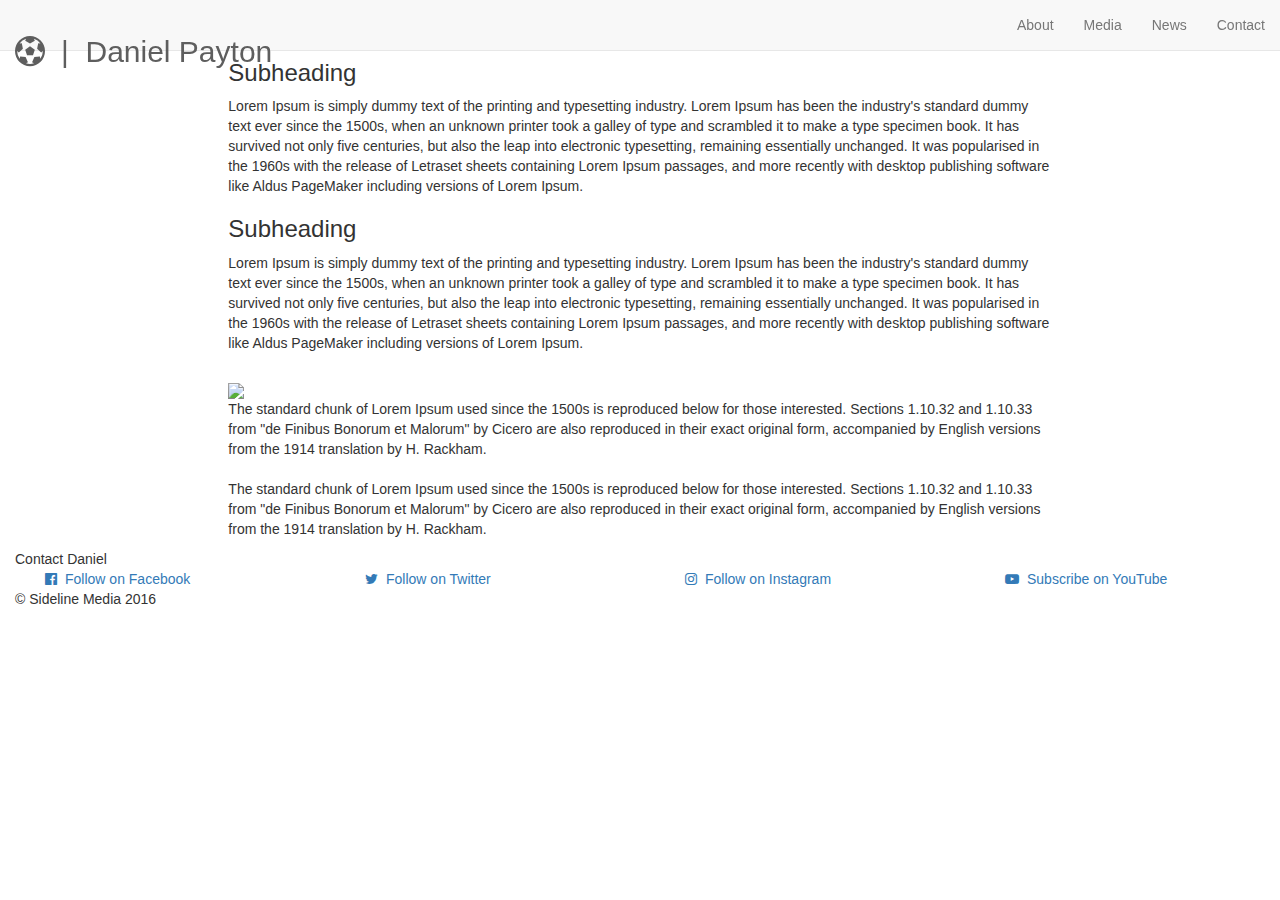
==== news.html @ 7bdb6a08 "Add index and news html pages" ====
<!DOCTYPE html>
<html>
  <head>
    <meta name="viewport" content="width=device-width, initial-scale=1.0">
    <meta charset="UTF-8">
    <!-- Favicon and Title-->
    <title>Daniel Payton</title>
    <link rel="shortcut icon" href="img/logo.png">
    <!-- META TAGS-->
    <meta property="og:title" content="Ticker">
    <meta property="og:description" content="Ticker">
    <!-- CSS CDNs-->
    <link rel="stylesheet" href="https://maxcdn.bootstrapcdn.com/bootstrap/3.3.6/css/bootstrap.min.css">
    <link rel="stylesheet" href="https://cdnjs.cloudflare.com/ajax/libs/animate.css/3.5.1/animate.min.css">
    <link rel="stylesheet" href="https://maxcdn.bootstrapcdn.com/font-awesome/4.5.0/css/font-awesome.min.css">
    <link rel="stylesheet" href="https://cdnjs.cloudflare.com/ajax/libs/hover.css/2.0.2/css/hover-min.css">
    <!-- MY CSS FILE-->
    <link rel="stylesheet" href="./source/jquery.fancybox.css">
    <link rel="stylesheet" href="scss/design.css" media="all">
  </head>
  <body>
    <nav class="navbar navbar-default navbar-fixed-top">
      <div class="container-fluid">
        <div class="navbar-header">
          <button type="button" data-toggle="collapse" data-target="#bs-example-navbar-collapse-1" aria-expanded="false" class="navbar-toggle collapsed"><span class="sr-only">Toggle navigation</span><span class="icon-bar"></span><span class="icon-bar"></span><span class="icon-bar"></span></button><a href="/" class="navbar-brand">
            <h2 class="navbar-header"> <span class="fa fa-futbol-o">&nbsp;&nbsp;</span>| &nbsp;Daniel Payton</h2></a>
        </div>
        <div id="bs-example-navbar-collapse-1" class="collapse navbar-collapse">
          <ul class="nav navbar-nav navbar-right">
            <li><a href="#" class="goAbout">About</a></li>
            <li><a href="#" class="goMedia">Media</a></li>
            <li><a href="#" class="goNews">News</a></li>
            <li><a href="#" class="goContact">Contact</a></li>
          </ul>
        </div>
      </div>
    </nav>
    <div class="col-md-12 news-cover-xl">
      <div class="row">
        <div class="basics-info"><span class="name">Daniel Payton to Utah State</span><br><span class="sub change-now">August 12, 2016</span></div>
      </div>
    </div>
    <div class="col-md-12 main-news">
      <div class="row">
        <div class="col-md-8 col-md-offset-2">
          <h3>Subheading</h3>
          <p>
             
            Lorem Ipsum is simply dummy text of the printing and typesetting industry. Lorem Ipsum has been the industry's standard dummy text ever since the 1500s, when an unknown printer took a galley of type and scrambled it to make a type specimen book. It has survived not only five centuries, but also the leap into electronic typesetting, remaining essentially unchanged. It was popularised in the 1960s with the release of Letraset sheets containing Lorem Ipsum passages, and more recently with desktop publishing software like Aldus PageMaker including versions of Lorem Ipsum.
          </p>
          <h3>Subheading</h3>
          <p>
             
            Lorem Ipsum is simply dummy text of the printing and typesetting industry. Lorem Ipsum <span>has been the industry's standard dummy text ever since the 1500s, </span>when an unknown printer took a galley of type and scrambled it to make a type specimen book. It has survived not only five centuries, but also the leap into electronic typesetting, remaining essentially unchanged. It was popularised in the 1960s with the release of Letraset sheets containing Lorem Ipsum passages, and more recently with desktop publishing software like Aldus PageMaker including versions of Lorem Ipsum.
          </p><br><img src="https://goo.gl/kSEUXv" class="img-responsive">
          <p>The standard chunk of Lorem Ipsum used since the 1500s is reproduced below for those interested. Sections 1.10.32 and 1.10.33 from "de Finibus Bonorum et Malorum" by Cicero are also reproduced in their exact original form, accompanied by English versions from the 1914 translation by H. Rackham.<br><br>The standard chunk of Lorem Ipsum used since the 1500s is reproduced below for those interested. Sections 1.10.32 and 1.10.33 from "de Finibus Bonorum et Malorum" by Cicero are also reproduced in their exact original form, accompanied by English versions from the 1914 translation by H. Rackham.</p>
        </div>
      </div>
    </div>
    <div class="col-md-12 contact-cover"><span class="title">Contact Daniel</span>
      <div class="row">
        <div class="col-md-3"><a href="#">
            <div class="col-md-12 card">
              <div class="col-md-12"><a href="#"> <span class="fa fa-facebook-official">&nbsp;&nbsp;</span>Follow on Facebook</a></div>
            </div></a></div>
        <div class="col-md-3"><a href="#">
            <div class="col-md-12 card">
              <div class="col-md-12"><a href="#"> <span class="fa fa-twitter">&nbsp;&nbsp;</span>Follow on Twitter</a></div>
            </div></a></div>
        <div class="col-md-3"><a href="#">
            <div class="col-md-12 card">
              <div class="col-md-12"><a href="#"> <span class="fa fa-instagram">&nbsp;&nbsp;</span>Follow on Instagram</a></div>
            </div></a></div>
        <div class="col-md-3"><a href="#">
            <div class="col-md-12 card">
              <div class="col-md-12"><a href="#"> <span class="fa fa-youtube-play">&nbsp;&nbsp;</span>Subscribe on YouTube</a></div>
            </div></a></div>
      </div>
    </div>
    <div class="col-md-12 footer">
      <p>&copy; Sideline Media 2016</p>
    </div>
    <!-- JAVASCRIPT CDNs-->
    <script src="https://ajax.googleapis.com/ajax/libs/jquery/2.1.4/jquery.min.js"></script>
    <script src="https://maxcdn.bootstrapcdn.com/bootstrap/3.3.6/js/bootstrap.min.js"></script>
    <script src="https://cdnjs.cloudflare.com/ajax/libs/wow/1.1.2/wow.min.js"></script>
    <!-- MY JAVSCRIPT FILE-->
    <script type="text/javascript" src="./source/jquery.fancybox.js"></script>
    <script src="js/script.js"></script>
  </body>
</html>
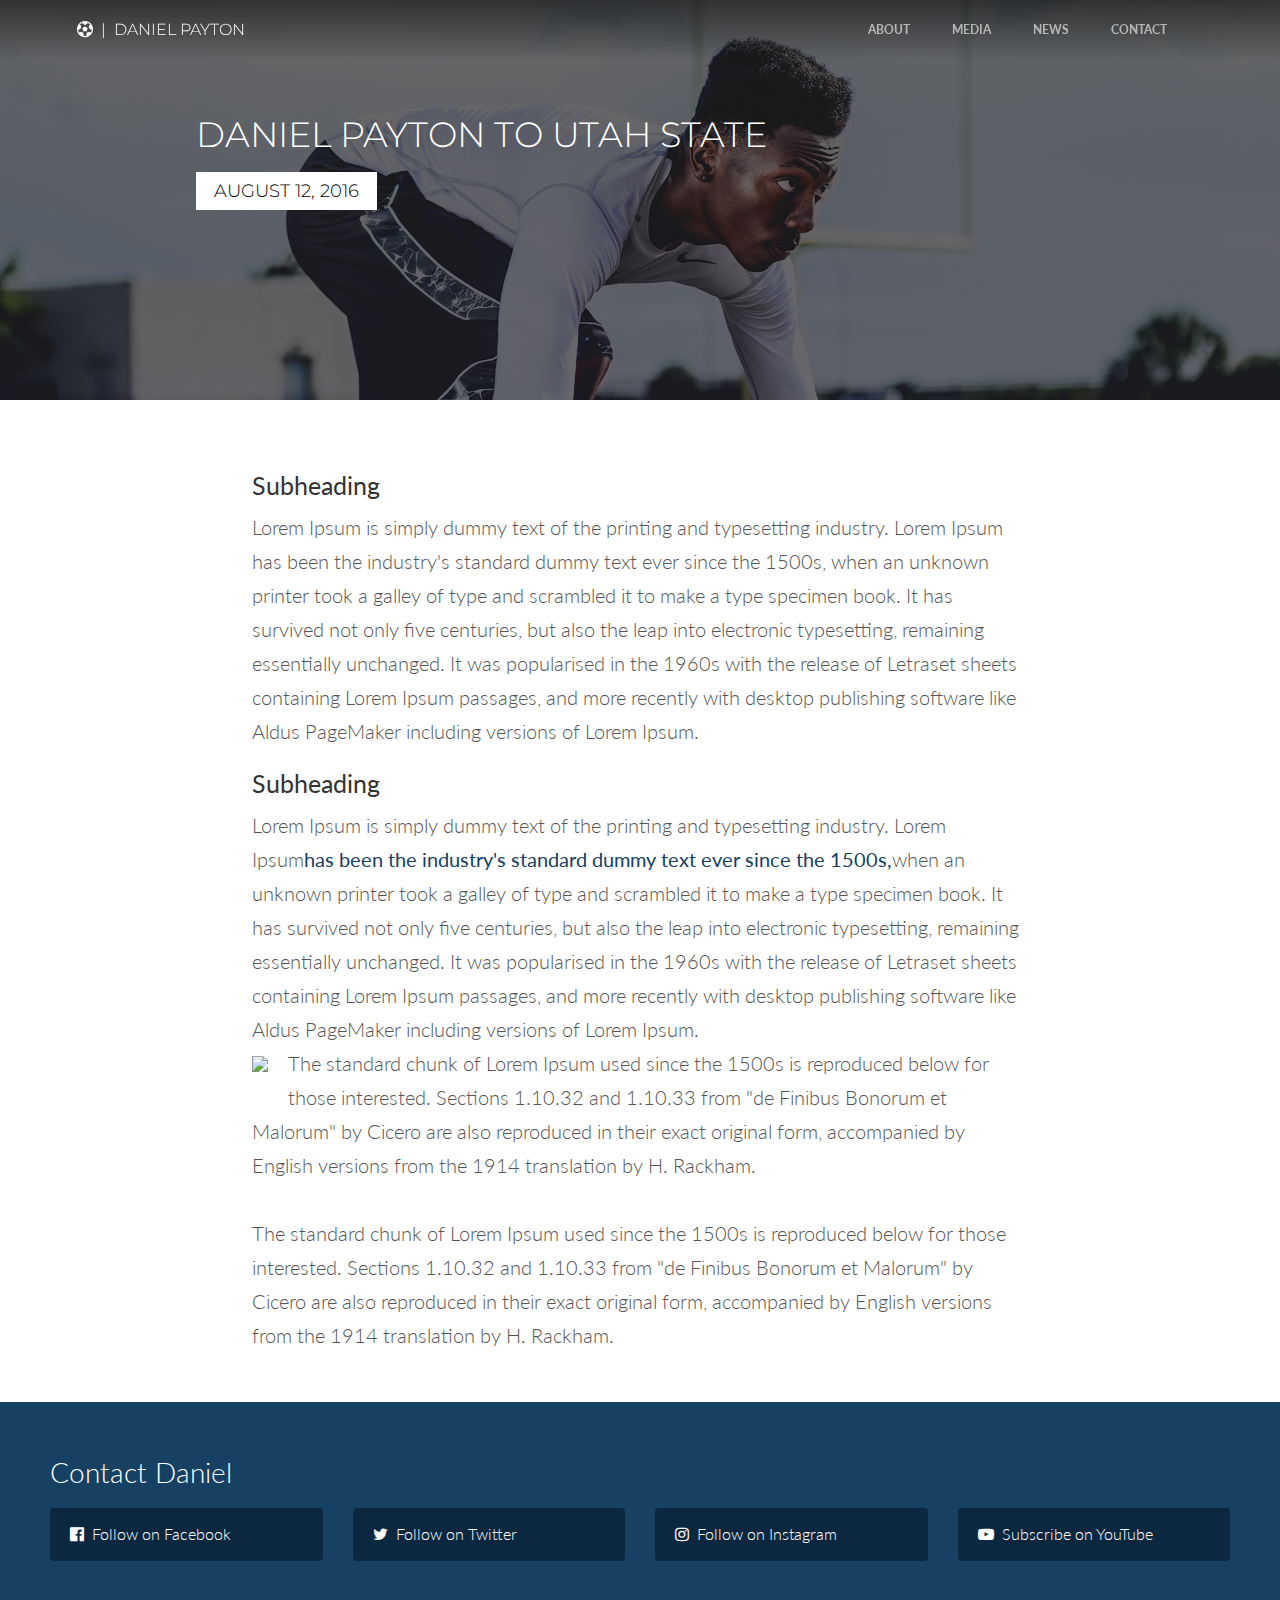
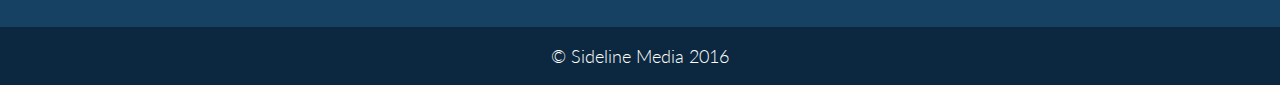
==== commit e5a43c3e: "Update links to blogs" ====
--- a/news.html
+++ b/news.html
@@ -16,21 +16,21 @@
     <link rel="stylesheet" href="https://cdnjs.cloudflare.com/ajax/libs/hover.css/2.0.2/css/hover-min.css">
     <!-- MY CSS FILE-->
     <link rel="stylesheet" href="./source/jquery.fancybox.css">
-    <link rel="stylesheet" href="scss/design.css" media="all">
+    <link rel="stylesheet" href="css/design.css" media="all">
   </head>
   <body>
     <nav class="navbar navbar-default navbar-fixed-top">
       <div class="container-fluid">
         <div class="navbar-header">
-          <button type="button" data-toggle="collapse" data-target="#bs-example-navbar-collapse-1" aria-expanded="false" class="navbar-toggle collapsed"><span class="sr-only">Toggle navigation</span><span class="icon-bar"></span><span class="icon-bar"></span><span class="icon-bar"></span></button><a href="/" class="navbar-brand">
-            <h2 class="navbar-header"> <span class="fa fa-futbol-o">&nbsp;&nbsp;</span>| &nbsp;Daniel Payton</h2></a>
+          <button class="navbar-toggle collapsed" type="button" data-toggle="collapse" data-target="#bs-example-navbar-collapse-1" aria-expanded="false"><span class="sr-only">Toggle navigation</span><span class="icon-bar"></span><span class="icon-bar"></span><span class="icon-bar"></span></button><a class="navbar-brand" href="/">
+            <h2 class="navbar-header"><span class="fa fa-futbol-o">&nbsp;&nbsp;</span>| &nbsp;Daniel Payton</h2></a>
         </div>
-        <div id="bs-example-navbar-collapse-1" class="collapse navbar-collapse">
+        <div class="collapse navbar-collapse" id="bs-example-navbar-collapse-1">
           <ul class="nav navbar-nav navbar-right">
-            <li><a href="#" class="goAbout">About</a></li>
-            <li><a href="#" class="goMedia">Media</a></li>
-            <li><a href="#" class="goNews">News</a></li>
-            <li><a href="#" class="goContact">Contact</a></li>
+            <li><a class="goAbout" href="#">About</a></li>
+            <li><a class="goMedia" href="#">Media</a></li>
+            <li><a class="goNews" href="#">News</a></li>
+            <li><a class="goContact" href="#">Contact</a></li>
           </ul>
         </div>
       </div>
@@ -44,15 +44,9 @@
       <div class="row">
         <div class="col-md-8 col-md-offset-2">
           <h3>Subheading</h3>
-          <p>
-             
-            Lorem Ipsum is simply dummy text of the printing and typesetting industry. Lorem Ipsum has been the industry's standard dummy text ever since the 1500s, when an unknown printer took a galley of type and scrambled it to make a type specimen book. It has survived not only five centuries, but also the leap into electronic typesetting, remaining essentially unchanged. It was popularised in the 1960s with the release of Letraset sheets containing Lorem Ipsum passages, and more recently with desktop publishing software like Aldus PageMaker including versions of Lorem Ipsum.
-          </p>
+          <p>Lorem Ipsum is simply dummy text of the printing and typesetting industry. Lorem Ipsum has been the industry's standard dummy text ever since the 1500s, when an unknown printer took a galley of type and scrambled it to make a type specimen book. It has survived not only five centuries, but also the leap into electronic typesetting, remaining essentially unchanged. It was popularised in the 1960s with the release of Letraset sheets containing Lorem Ipsum passages, and more recently with desktop publishing software like Aldus PageMaker including versions of Lorem Ipsum.</p>
           <h3>Subheading</h3>
-          <p>
-             
-            Lorem Ipsum is simply dummy text of the printing and typesetting industry. Lorem Ipsum <span>has been the industry's standard dummy text ever since the 1500s, </span>when an unknown printer took a galley of type and scrambled it to make a type specimen book. It has survived not only five centuries, but also the leap into electronic typesetting, remaining essentially unchanged. It was popularised in the 1960s with the release of Letraset sheets containing Lorem Ipsum passages, and more recently with desktop publishing software like Aldus PageMaker including versions of Lorem Ipsum.
-          </p><br><img src="https://goo.gl/kSEUXv" class="img-responsive">
+          <p>Lorem Ipsum is simply dummy text of the printing and typesetting industry. Lorem Ipsum<span>has been the industry's standard dummy text ever since the 1500s,</span>when an unknown printer took a galley of type and scrambled it to make a type specimen book. It has survived not only five centuries, but also the leap into electronic typesetting, remaining essentially unchanged. It was popularised in the 1960s with the release of Letraset sheets containing Lorem Ipsum passages, and more recently with desktop publishing software like Aldus PageMaker including versions of Lorem Ipsum.</p><br><img class="img-responsive" src="https://goo.gl/kSEUXv">
           <p>The standard chunk of Lorem Ipsum used since the 1500s is reproduced below for those interested. Sections 1.10.32 and 1.10.33 from "de Finibus Bonorum et Malorum" by Cicero are also reproduced in their exact original form, accompanied by English versions from the 1914 translation by H. Rackham.<br><br>The standard chunk of Lorem Ipsum used since the 1500s is reproduced below for those interested. Sections 1.10.32 and 1.10.33 from "de Finibus Bonorum et Malorum" by Cicero are also reproduced in their exact original form, accompanied by English versions from the 1914 translation by H. Rackham.</p>
         </div>
       </div>
@@ -61,19 +55,19 @@
       <div class="row">
         <div class="col-md-3"><a href="#">
             <div class="col-md-12 card">
-              <div class="col-md-12"><a href="#"> <span class="fa fa-facebook-official">&nbsp;&nbsp;</span>Follow on Facebook</a></div>
+              <div class="col-md-12"><a href="#"><span class="fa fa-facebook-official">&nbsp;&nbsp;</span>Follow on Facebook</a></div>
             </div></a></div>
         <div class="col-md-3"><a href="#">
             <div class="col-md-12 card">
-              <div class="col-md-12"><a href="#"> <span class="fa fa-twitter">&nbsp;&nbsp;</span>Follow on Twitter</a></div>
+              <div class="col-md-12"><a href="#"><span class="fa fa-twitter">&nbsp;&nbsp;</span>Follow on Twitter</a></div>
             </div></a></div>
         <div class="col-md-3"><a href="#">
             <div class="col-md-12 card">
-              <div class="col-md-12"><a href="#"> <span class="fa fa-instagram">&nbsp;&nbsp;</span>Follow on Instagram</a></div>
+              <div class="col-md-12"><a href="#"><span class="fa fa-instagram">&nbsp;&nbsp;</span>Follow on Instagram</a></div>
             </div></a></div>
         <div class="col-md-3"><a href="#">
             <div class="col-md-12 card">
-              <div class="col-md-12"><a href="#"> <span class="fa fa-youtube-play">&nbsp;&nbsp;</span>Subscribe on YouTube</a></div>
+              <div class="col-md-12"><a href="#"><span class="fa fa-youtube-play">&nbsp;&nbsp;</span>Subscribe on YouTube</a></div>
             </div></a></div>
       </div>
     </div>
--- a/css/design.css
+++ b/css/design.css
@@ -0,0 +1,821 @@
+/* Importing Google Font */
+@import "https://fonts.googleapis.com/css?family=Lato:300,400,700";
+@import "https://fonts.googleapis.com/css?family=Montserrat:400,700";
+/* Color Declarations */
+/* Declaring Variables */
+/* Font Properties */
+* {
+  font-family: "Lato"; }
+
+/* Mixins */
+/* General CSS Properties */
+body {
+  -webkit-transition: all 1s;
+  -moz-transition: all 1s;
+  -ms-transition: all 1s;
+  transition: all 1s;
+  background: #F5F5F5;
+  font-family: "Lato";
+  font-weight: 300;
+  height: 100vh;
+  width: 100%;
+  position: relative; }
+
+a:focus,
+a:hover {
+  text-decoration: none; }
+
+*.spacious {
+  padding: 75px 50px; }
+
+/* Nav bar CSS */
+/* Color Declarations */
+/* Declaring Variables */
+/* Font Properties */
+* {
+  font-family: "Lato"; }
+
+/* Mixins */
+.navbar,
+.navbar-default {
+  z-index: 1;
+  -webkit-transition: all 0.3s;
+  -moz-transition: all 0.3s;
+  -ms-transition: all 0.3s;
+  transition: all 0.3s;
+  background: linear-gradient(rgba(0, 0, 0, 0.5), transparent);
+  box-shadow: none;
+  border: none;
+  padding: 12px 20px;
+  padding-left: 6%;
+  padding-right: 6%; }
+  .navbar .navbar-header a,
+  .navbar-default .navbar-header a {
+    padding: 0;
+    margin-right: 40px; }
+  .navbar a,
+  .navbar a:focus,
+  .navbar a:hover,
+  .navbar-default a,
+  .navbar-default a:focus,
+  .navbar-default a:hover {
+    border: none;
+    text-decoration: none; }
+  .navbar .navbar-collapse,
+  .navbar-default .navbar-collapse {
+    border-color: rgba(255, 255, 255, 0.1);
+    margin-right: 15px; }
+  .navbar .navbar-toggle,
+  .navbar .navbar-toggle:focus,
+  .navbar-default .navbar-toggle,
+  .navbar-default .navbar-toggle:focus {
+    border: none;
+    position: relative;
+    left: 0px; }
+    .navbar .navbar-toggle span.icon-bar,
+    .navbar .navbar-toggle:focus span.icon-bar,
+    .navbar-default .navbar-toggle span.icon-bar,
+    .navbar-default .navbar-toggle:focus span.icon-bar {
+      background: #FFF; }
+  .navbar .navbar-toggle:hover,
+  .navbar-default .navbar-toggle:hover {
+    background: rgba(0, 0, 0, 0.2); }
+  .navbar .toggle-on,
+  .navbar-default .toggle-on {
+    border: none;
+    position: relative;
+    left: 0px; }
+    .navbar .toggle-on span.icon-bar,
+    .navbar-default .toggle-on span.icon-bar {
+      background: #174163; }
+  .navbar .navbar-brand,
+  .navbar-default .navbar-brand {
+    -webkit-transition: all 0.8s;
+    -moz-transition: all 0.8s;
+    -ms-transition: all 0.8s;
+    transition: all 0.8s;
+    height: auto;
+    margin-bottom: 6px;
+    position: relative;
+    top: 8px; }
+    .navbar .navbar-brand img,
+    .navbar-default .navbar-brand img {
+      height: 36px; }
+    .navbar .navbar-brand h2,
+    .navbar-default .navbar-brand h2 {
+      font: 300 16px "Montserrat";
+      margin: 0;
+      text-transform: uppercase;
+      color: #FFF; }
+    .navbar .navbar-brand span img,
+    .navbar-default .navbar-brand span img {
+      height: 25px;
+      margin-right: 10px;
+      position: relative;
+      top: -3px; }
+  .navbar .navbar-nav li,
+  .navbar-default .navbar-nav li {
+    background: transparent;
+    font: 700 12px/22px "Montserrat";
+    text-transform: uppercase;
+    padding: 0px 2px;
+    margin-top: 0px; }
+    .navbar .navbar-nav li a,
+    .navbar .navbar-nav li a:focus,
+    .navbar-default .navbar-nav li a,
+    .navbar-default .navbar-nav li a:focus {
+      -webkit-transition: all 0.5s;
+      -moz-transition: all 0.5s;
+      -ms-transition: all 0.5s;
+      transition: all 0.5s;
+      background: transparent;
+      padding: 7px 18px;
+      border-radius: 35px;
+      color: rgba(255, 255, 255, 0.6);
+      border: 1px solid transparent; }
+    .navbar .navbar-nav li a:hover,
+    .navbar-default .navbar-nav li a:hover {
+      color: #FFF !important;
+      background: rgba(0, 0, 0, 0.5); }
+    .navbar .navbar-nav li .active,
+    .navbar .navbar-nav li .active:focus,
+    .navbar-default .navbar-nav li .active,
+    .navbar-default .navbar-nav li .active:focus {
+      color: #FFF !important;
+      background: #174163; }
+
+.scrolled-bar {
+  background: #FFF;
+  box-shadow: 0 2px 3px rgba(0, 0, 0, 0.1); }
+  .scrolled-bar .navbar-nav li a,
+  .scrolled-bar .navbar-nav li a:focus {
+    color: #AAA; }
+  .scrolled-bar .navbar-nav li a:hover {
+    color: #FFF !important;
+    background: #174163; }
+  .scrolled-bar .navbar-brand h2 {
+    color: #215580; }
+
+/* Div Tags CSS */
+/* Color Declarations */
+/* Declaring Variables */
+/* Font Properties */
+* {
+  font-family: "Lato"; }
+
+/* Mixins */
+.player-cover {
+  background: linear-gradient(rgba(0, 0, 0, 0.45), rgba(0, 0, 10, 0.45)), rgba(0, 0, 0, 0.45) url("../img/cover.jpg");
+  height: 100vh;
+  -webkit-background-size: cover;
+  -moz-background-size: cover;
+  background-size: cover;
+  -o-background-size: cover;
+  margin: 0 auto; }
+  .player-cover .basics-info {
+    position: absolute;
+    bottom: 26%;
+    left: 20px; }
+    .player-cover .basics-info span.name {
+      background: #174163;
+      color: rgba(255, 255, 255, 0.95);
+      font: 300 35px "Montserrat";
+      text-transform: uppercase;
+      padding: 16px 18px; }
+    .player-cover .basics-info span.sub {
+      position: relative;
+      top: 23px;
+      background: rgba(0, 0, 0, 0.9);
+      color: #FFF;
+      font: 300 22px "Montserrat";
+      text-transform: uppercase;
+      margin: 0;
+      padding: 8px 18px; }
+  .player-cover .stats-info {
+    position: absolute;
+    bottom: 5%;
+    right: 3%;
+    padding: 0px 15px;
+    background: rgba(0, 0, 0, 0.7); }
+    .player-cover .stats-info table {
+      margin-top: 25px;
+      background: transparent; }
+      .player-cover .stats-info table tbody tr td {
+        border: none;
+        font: 300 17px "Lato";
+        color: rgba(255, 255, 255, 0.9); }
+      .player-cover .stats-info table tbody tr .bold {
+        text-align: right; }
+        .player-cover .stats-info table tbody tr .bold span {
+          background: #FFF;
+          font: 400 22px "Montserrat";
+          color: #000;
+          padding: 6px 8px;
+          position: relative;
+          top: -3px; }
+  .player-cover a {
+    text-align: center;
+    position: absolute;
+    bottom: 6%;
+    left: 46%;
+    font: 300 16px "Lato";
+    color: rgba(255, 255, 255, 0.8); }
+  .player-cover a:hover {
+    color: #FFF; }
+
+.college-cover {
+  background: radial-gradient(#174163, #0B2840); }
+  .college-cover .college-name {
+    background: #FFF;
+    color: #174163;
+    font: 700 45px "Montserrat";
+    text-transform: uppercase;
+    padding: 8px 18px; }
+  .college-cover p {
+    color: #FFF;
+    font: 300 20px/28px "Lato";
+    padding-top: 30px;
+    padding-bottom: 30px; }
+  .college-cover a {
+    -webkit-transition: all 0.4s;
+    -moz-transition: all 0.4s;
+    -ms-transition: all 0.4s;
+    transition: all 0.4s;
+    color: rgba(255, 255, 255, 0.6);
+    font: 300 18px "Montserrat";
+    text-transform: uppercase;
+    border: 2px solid rgba(255, 255, 255, 0.6);
+    padding: 12px 20px; }
+  .college-cover a:hover {
+    border-color: #FFF;
+    color: #FFF; }
+  .college-cover #player-fig {
+    position: absolute;
+    bottom: -30px;
+    left: 50px; }
+    .college-cover #player-fig img {
+      height: 250px; }
+
+.player-info {
+  background: #FFF;
+  text-align: center; }
+  .player-info .about span.title {
+    color: #174163;
+    font: 300 25px "Montserrat";
+    text-transform: uppercase;
+    padding: 12px 0; }
+  .player-info .about p {
+    padding-top: 50px;
+    font: 300 23px/34px "Lato";
+    color: #555; }
+  .player-info .about span.school {
+    background: #174163;
+    margin-top: 20px;
+    color: #FFF;
+    font: 700 30px "Lato";
+    text-transform: uppercase;
+    line-height: 0;
+    padding: 10px 16px; }
+    .player-info .about span.school .class {
+      font: 300 16px "Lato";
+      text-transform: none;
+      padding-left: 8px;
+      position: relative;
+      top: -6px;
+      color: rgba(255, 255, 255, 0.8); }
+  .player-info .about span.position {
+    margin: 0;
+    color: #FFF;
+    background: #000;
+    font: 700 25px "Lato";
+    text-transform: uppercase;
+    line-height: 30px;
+    padding: 8px 16px;
+    position: relative;
+    top: 18px; }
+
+.video-cover {
+  padding-bottom: 50px;
+  background: #222; }
+  .video-cover span {
+    color: #DDD;
+    font: 300 25px "Montserrat";
+    text-transform: uppercase;
+    padding: 12px 0; }
+  .video-cover .vid-space {
+    padding: 0 15px; }
+  .video-cover .video {
+    position: relative;
+    padding-bottom: 56.25%;
+    /* 16:9 */
+    height: 0; }
+    .video-cover .video iframe {
+      position: absolute;
+      top: 0;
+      left: 0;
+      width: 100%;
+      height: 100%;
+      border: 2px solid #FFF; }
+  .video-cover .mini-video {
+    margin-bottom: 18px;
+    position: relative;
+    padding-bottom: 56.25%;
+    height: 0; }
+    .video-cover .mini-video iframe {
+      position: absolute;
+      top: 0;
+      left: 0;
+      width: 100%;
+      height: 100%;
+      border: 2px solid #FFF; }
+  .video-cover img {
+    margin-top: 25px;
+    display: inline-block; }
+  .video-cover #more-videos a,
+  .video-cover #more-videos a:focus,
+  .video-cover #more-videos a:hover {
+    padding: 0;
+    background: none;
+    border: none; }
+    .video-cover #more-videos a img,
+    .video-cover #more-videos a:focus img,
+    .video-cover #more-videos a:hover img {
+      width: 100%; }
+
+.picture-cover {
+  background: #111; }
+  .picture-cover span {
+    color: #AAA;
+    font: 300 25px "Montserrat";
+    text-transform: uppercase;
+    padding: 12px 0; }
+  .picture-cover .gallery .col-md-3 {
+    padding: 0 7.5px; }
+    .picture-cover .gallery .col-md-3 img {
+      -webkit-transition: all 0.8s;
+      -moz-transition: all 0.8s;
+      -ms-transition: all 0.8s;
+      transition: all 0.8s;
+      margin: 0;
+      margin: 15px 0;
+      -webkit-filter: brightness(75%);
+      border: 2px solid #FFF; }
+    .picture-cover .gallery .col-md-3 img:hover {
+      -webkit-filter: brightness(100%); }
+
+.news-cover {
+  background: #F5F5F5; }
+  .news-cover span.title {
+    color: #174163;
+    font: 300 25px "Montserrat";
+    text-transform: uppercase;
+    padding: 12px 0; }
+  .news-cover .card {
+    -webkit-transition: all 0.4s;
+    -moz-transition: all 0.4s;
+    -ms-transition: all 0.4s;
+    transition: all 0.4s;
+    margin: 20px 0 15px;
+    padding: 0;
+    padding-bottom: 20px;
+    border-radius: 4px;
+    background: #FFF;
+    box-shadow: 0px 8px 14px rgba(0, 0, 0, 0.1); }
+    .news-cover .card h3 {
+      color: #174163;
+      font: 400 20px/28px Montserrat;
+      padding-left: 20px;
+      padding-right: 20px; }
+    .news-cover .card p {
+      color: #888;
+      font: 300 15px/22px "Lato";
+      padding-left: 20px;
+      padding-right: 20px; }
+  .news-cover .card:hover {
+    box-shadow: 0px 8px 14px rgba(0, 0, 0, 0.2); }
+
+.contact-cover {
+  background: #174163;
+  padding: 50px; }
+  .contact-cover span.title {
+    color: #FFF;
+    font-size: 28px;
+    padding: 12px 0; }
+  .contact-cover .card {
+    -webkit-transition: all 0.3s;
+    -moz-transition: all 0.3s;
+    -ms-transition: all 0.3s;
+    transition: all 0.3s;
+    background: #0B2840;
+    border: none;
+    padding: 16px 5px;
+    margin: 16px 0;
+    border-radius: 4px; }
+    .contact-cover .card .img {
+      border-top-left-radius: 4px;
+      border-top-right-radius: 4px;
+      -webkit-transition: all 0.3s;
+      -moz-transition: all 0.3s;
+      -ms-transition: all 0.3s;
+      transition: all 0.3s;
+      background: url("../img/bolt.jpg");
+      -webkit-filter: brightness(80%);
+      height: 250px;
+      -webkit-background-size: cover;
+      -moz-background-size: cover;
+      background-size: cover;
+      -o-background-size: cover;
+      margin-bottom: 16px; }
+    .contact-cover .card a {
+      color: #FFF;
+      font: 300 16px "Lato"; }
+  .contact-cover .card:hover .img {
+    -webkit-filter: brightness(100%); }
+
+.footer {
+  background: #0B2840;
+  padding: 18px; }
+  .footer p {
+    color: #FFF;
+    margin: 0;
+    text-align: center;
+    font: 300 18px "Lato"; }
+
+.news-cover-xl {
+  background: linear-gradient(rgba(0, 0, 0, 0.6), rgba(0, 0, 10, 0.6)), rgba(0, 0, 0, 0.6) url("../img/player.jpg");
+  height: 400px;
+  -webkit-background-size: cover;
+  -moz-background-size: cover;
+  background-size: cover;
+  -o-background-size: cover;
+  margin: 0 auto; }
+  .news-cover-xl .basics-info {
+    padding-top: 8em;
+    padding-left: 14em; }
+    .news-cover-xl .basics-info span.name {
+      color: #FFF;
+      font: 300 35px/45px "Montserrat";
+      text-transform: uppercase;
+      padding: 16px 0px; }
+    .news-cover-xl .basics-info span.sub {
+      position: relative;
+      top: 23px;
+      background: #FFF;
+      color: #000;
+      font: 300 18px "Montserrat";
+      text-transform: uppercase;
+      margin: 0;
+      padding: 8px 18px; }
+
+.main-news {
+  padding: 50px;
+  background: #FFF; }
+  .main-news h3 {
+    font: 400 25px "Lato"; }
+  .main-news p {
+    display: inline;
+    color: #555;
+    font: 300 20px/34px "Lato";
+    padding-bottom: 15px; }
+    .main-news p span {
+      color: #174163;
+      font-weight: 400; }
+  .main-news img {
+    display: inline;
+    float: left;
+    margin: 10px 20px 20px 0; }
+
+/* Image Tags CSS */
+/* Color Declarations */
+/* Declaring Variables */
+/* Font Properties */
+* {
+  font-family: "Lato"; }
+
+/* Mixins */
+img {
+  -webkit-user-drag: none;
+  -moz-user-drag: none;
+  -o-user-drag: none; }
+
+.user {
+  height: 40px;
+  width: auto;
+  position: relative;
+  top: 7px;
+  margin: 0 4px; }
+
+/* Button Tags CSS */
+/* Color Declarations */
+/* Declaring Variables */
+/* Font Properties */
+* {
+  font-family: "Lato"; }
+
+/* Mixins */
+.btn,
+.btn:focus {
+  -webkit-transition: all 0.4s;
+  -moz-transition: all 0.4s;
+  -ms-transition: all 0.4s;
+  transition: all 0.4s;
+  outline: 0;
+  border-radius: 100%;
+  border: none; }
+
+.btn-add-note,
+.btn-add-note:focus {
+  position: fixed;
+  bottom: 20px;
+  right: 20px;
+  background: #174163;
+  width: 50px;
+  height: 50px; }
+  .btn-add-note span,
+  .btn-add-note:focus span {
+    color: #FFF;
+    font-weight: 400; }
+
+.btn-add-note:hover {
+  background: #0B2840;
+  color: #FFF;
+  -webkit-transform: rotate(360deg); }
+
+.btn-star,
+.btn-star:focus {
+  background: #CCC;
+  width: 30px;
+  height: 30px;
+  position: relative;
+  top: 6px; }
+  .btn-star span,
+  .btn-star:focus span {
+    color: #FFF;
+    position: relative;
+    left: -3.2px;
+    top: -1px; }
+
+.starred,
+.starred:focus,
+.btn-star:hover {
+  background: #174163; }
+
+.btn-options,
+.btn-options:focus {
+  width: 40px;
+  height: 40px;
+  background: rgba(25, 25, 25, 0.25);
+  position: relative;
+  top: 9px;
+  margin: 0 4px; }
+  .btn-options span,
+  .btn-options:focus span {
+    font-size: 14px;
+    color: #FFF; }
+
+.btn-options:hover {
+  background: #FFF; }
+  .btn-options:hover span {
+    color: #777; }
+
+#favNum {
+  -webkit-transition: all 0.3s;
+  -moz-transition: all 0.3s;
+  -ms-transition: all 0.3s;
+  transition: all 0.3s;
+  color: #FFF; }
+
+.notification,
+.notification:focus {
+  -webkit-transition: all 0.4s;
+  -moz-transition: all 0.4s;
+  -ms-transition: all 0.4s;
+  transition: all 0.4s;
+  background: #174163;
+  color: #FFF; }
+
+.notification:hover {
+  background: #FFF;
+  color: #174163; }
+
+/* Text Properties CSS */
+/* Modal CSS */
+/* Color Declarations */
+/* Declaring Variables */
+/* Font Properties */
+* {
+  font-family: "Lato"; }
+
+/* Mixins */
+.modal-dialog {
+  width: 30%;
+  margin-top: 8%; }
+
+.modal-content {
+  background: #FFF;
+  border-radius: 0px;
+  padding: 8px 10px 0;
+  border: none;
+  margin: 15px 0; }
+  .modal-content .modal-header {
+    border: none; }
+    .modal-content .modal-header .close,
+    .modal-content .modal-header .close:focus {
+      -webkit-transition: all 0.4s;
+      -moz-transition: all 0.4s;
+      -ms-transition: all 0.4s;
+      transition: all 0.4s;
+      padding-right: 15px;
+      outline: 0; }
+      .modal-content .modal-header .close span,
+      .modal-content .modal-header .close span:focus,
+      .modal-content .modal-header .close:focus span,
+      .modal-content .modal-header .close:focus span:focus {
+        font-weight: 400; }
+    .modal-content .modal-header #new-date {
+      color: #174163;
+      font-weight: 400;
+      text-align: left;
+      font-size: 18px;
+      padding-left: 8px; }
+    .modal-content .modal-header input,
+    .modal-content .modal-header input:focus {
+      border: none;
+      font-size: 30px;
+      font-weight: 700;
+      color: rgba(25, 25, 25, 0.8);
+      outline: 0; }
+    .modal-content .modal-header h2 {
+      font-size: 30px;
+      font-weight: 700;
+      color: rgba(25, 25, 25, 0.8); }
+    .modal-content .modal-header h3 {
+      margin-top: 8px; }
+    .modal-content .modal-header p {
+      font-weight: 400;
+      color: rgba(25, 25, 25, 0.7);
+      font-size: 15px; }
+  .modal-content .modal-body {
+    border: none;
+    padding-top: 0; }
+    .modal-content .modal-body textarea,
+    .modal-content .modal-body textarea:focus {
+      border: none;
+      font-weight: 400;
+      color: rgba(25, 25, 25, 0.7);
+      font-size: 16px;
+      resize: none;
+      outline: 0;
+      width: 100%; }
+    .modal-content .modal-body h4 {
+      text-transform: uppercase;
+      font-size: 13px;
+      font-weight: 700;
+      color: #174163; }
+    .modal-content .modal-body p {
+      font-weight: 400;
+      color: rgba(25, 25, 25, 0.7);
+      font-size: 16px; }
+    .modal-content .modal-body img {
+      -webkit-transition: all 0.3s;
+      -moz-transition: all 0.3s;
+      -ms-transition: all 0.3s;
+      transition: all 0.3s;
+      -webkit-filter: grayscale(100%);
+      border: none;
+      width: 71px;
+      height: auto;
+      margin: 6px;
+      cursor: pointer; }
+    .modal-content .modal-body .wallpaper,
+    .modal-content .modal-body .wallpaper:hover {
+      -webkit-filter: grayscale(0%);
+      border-color: #174163; }
+    .modal-content .modal-body img:hover {
+      -webkit-filter: grayscale(0%);
+      border-color: #FFF; }
+    .modal-content .modal-body .btn-view,
+    .modal-content .modal-body .btn-view:focus {
+      text-transform: uppercase;
+      font-size: 13px;
+      font-weight: 700;
+      color: #BBB;
+      background: transparent;
+      outline: 0;
+      text-align: left;
+      border-radius: 2px; }
+    .modal-content .modal-body .btn-view:hover {
+      background: #F5F5F5;
+      color: #777; }
+    .modal-content .modal-body .view-selected,
+    .modal-content .modal-body .view-selected:focus,
+    .modal-content .modal-body .view-selected:hover {
+      background: #EEE;
+      color: #777; }
+    .modal-content .modal-body .display-left {
+      margin-left: -20px; }
+    .modal-content .modal-body .display-right {
+      margin-left: 0px;
+      margin-right: -20px; }
+  .modal-content .modal-footer {
+    border-color: #EEE; }
+    .modal-content .modal-footer .btn-note,
+    .modal-content .modal-footer .btn-note:focus,
+    .modal-content .modal-footer .btn-cancel,
+    .modal-content .modal-footer .btn-cancel:focus {
+      text-transform: uppercase;
+      font-size: 13px;
+      font-weight: 700;
+      background: none;
+      border-radius: 3px;
+      border: none; }
+    .modal-content .modal-footer .btn-note {
+      color: #174163; }
+    .modal-content .modal-footer .btn-cancel {
+      color: #CCC; }
+    .modal-content .modal-footer .btn-note:hover {
+      background: #EEE;
+      color: #0B2840; }
+    .modal-content .modal-footer .btn-cancel:hover {
+      color: #888; }
+    .modal-content .modal-footer #delete {
+      border-radius: 100%;
+      position: relative;
+      top: -6px;
+      width: 38px;
+      height: 38px;
+      float: left; }
+      .modal-content .modal-footer #delete span {
+        position: relative;
+        top: -1px;
+        left: -1px; }
+        .modal-content .modal-footer #delete span img {
+          height: 15px;
+          width: 15px; }
+
+/* Media Query CSS */
+/* Color Declarations */
+/* Declaring Variables */
+/* Font Properties */
+* {
+  font-family: "Lato"; }
+
+/* Mixins */
+/* Media Query */
+@media (max-width: 732px) {
+  .navbar .navbar-brand {
+    position: relative;
+    top: 16px; }
+
+  .player-cover {
+    background-attachment: scroll;
+    background-position: center center; }
+    .player-cover .basics-info {
+      right: 3%;
+      bottom: 55%; }
+      .player-cover .basics-info span.name {
+        font-size: 26px; }
+      .player-cover .basics-info span.sub {
+        font-size: 16px; }
+    .player-cover .stats-info {
+      position: absolute;
+      left: 20px;
+      right: auto; }
+
+  .college-cover .college-name {
+    font-size: 14px; }
+  .college-cover a {
+    font-size: 13px;
+    padding: 9px 14px; }
+
+  .player-info .about span.school {
+    font-size: 16px; }
+    .player-info .about span.school span.class {
+      top: -1px;
+      font-size: 12px; }
+  .player-info .about span.position {
+    top: 10px;
+    font-size: 14px; }
+  .player-info .about p {
+    font-size: 20px; }
+
+  .video-cover {
+    padding-bottom: 50px; }
+    .video-cover #more-videos span {
+      display: inline-block;
+      padding-top: 35px; }
+
+  .picture-cover .gallery .pictures {
+    max-width: 100%; }
+
+  .news-cover-xl .basics-info {
+    left: 30px; }
+    .news-cover-xl .basics-info span.name {
+      font-size: 15px; }
+    .news-cover-xl .basics-info span.sub {
+      font-size: 13px; }
+
+  .news-cover .card {
+    padding-top: 8px; } }
+
+/*# sourceMappingURL=design.css.map */
